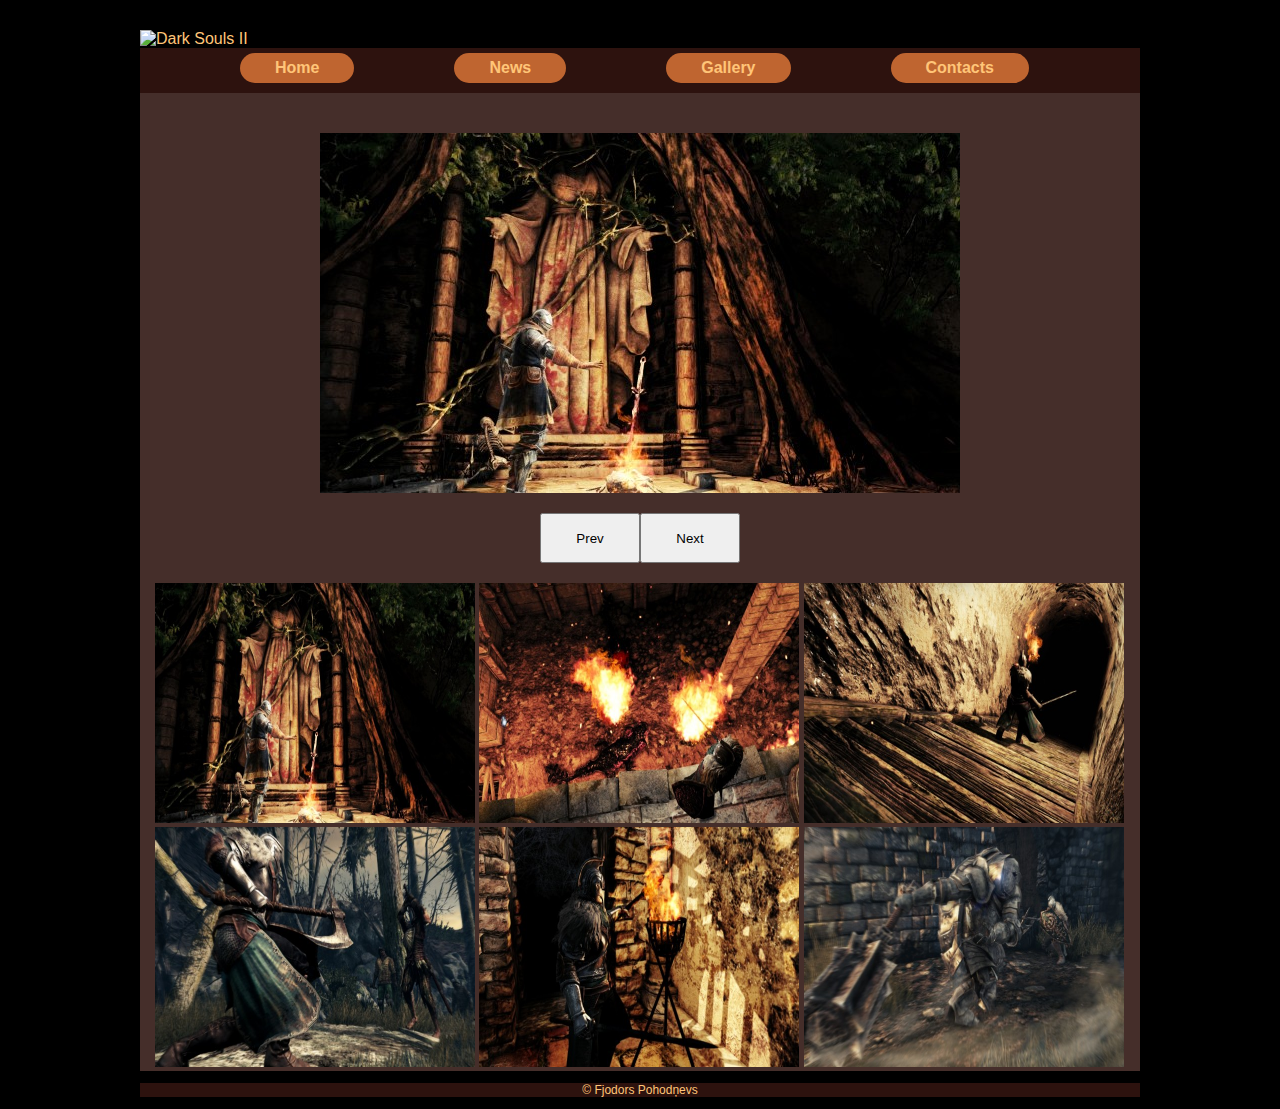
==== Gallery.html @ b68dcf0e "First commit for website" ====
<!DOCTYPE html>

<html>
<head>
<meta charset="UTF-8">
<title>Dark Souls II Fansite</title>
<link rel="stylesheet" type="text/css" href="bash.css"/>
<script src="jquery-2.0.2.js"></script>
<script src="script.js"></script>
</head>
<body>
    <section id="main">
        <header>
            <div class="dontPrint" id="logo">
                <img alt="Dark Souls II" src="ds2logo.jpg" width="1000" height="80" />
            </div>
            <nav>
                <ul class="dontPrint" id="topmenu">
					<li><a href="index.html">Home</a></li>
                    <li><a href="news.html">News</a></li>
                    <li><a href="Gallery.html">Gallery</a></li>
                    <li><a href="Contacts.html">Contacts</a></li>
                </ul>
            </nav>
        </header>
		
		<a href="#" class="scrollup">Scroll</a>
		
		<article id="main">
		
			
			<div id="slideshow">
				<img src="ds0.jpg"  name="slideImage">
				<button class="dontPrint" id="prev">Prev</button>
				<button class="dontPrint" id="next">Next</button>
			</div>
			
			
			<div id="gallery">
					<img alt="" src="ds0.jpg" id="img0"/>
					<img alt="" src="ds1.jpg" id="img1"/>
					<img alt="" src="ds2.jpg" id="img2"/>
					<img alt="" src="ds3.jpg" id="img3"/>
					<img alt="" src="ds4.jpg" id="img4"/>
					<img alt="" src="ds5.jpg" id="img5"/>
			</div>
			
		
		</article>
		
	</section>
	<footer>
        <p>&copy; Fjodors Pohodņevs</p>
    </footer>
</body>
</html>
---- bash.css ----
﻿body
{
	background-color:black;
	background-repeat:no-repeat;
	background-attachment:fixed;
	background-position:center top; 
	font-family:"Arial", sans-serif;
	font-size:16px;
	color:#FFC578;
	padding:0;
	margin:0;
}

#logo img{
	height:80px; 
	width:1000px; 
}

#main 
{ 
	width:1000px;
	margin:auto;
	padding-top: 30px;
}

/*********************************Home Begin***************************************/

aside{
    width:200px;
    float:right;
    padding: 0px 5px 10px 20px;
}

#slideshowhome { 
    margin: 10px auto 0 -260px; 
    position: relative; 
    width: 250px; 
    height: 160px; 
    padding: 100px; 
    box-shadow: 0 0 20px rgba(0,0,0,0.4); 
}

#slideshowhome  div { 
    position: absolute; 
    top: 10px; 
    left: 10px; 
    right: 10px; 
    bottom: 10px; 
}

#slideshowhome  img { 
    height:280px;
	width:430px;
}

#slideshowhome  a:link{ 
    text-decoration:none;
	font-weight:bold
}

/*********************************Home end***************************************/


/***************** Menu Begin****************************************************/

#topmenu a:link 
{
	text-decoration:none;
	color:#FFC578;
	font-weight:bold
} 
   


ul#topmenu 
{
	padding:0;
	margin:0;
	background-color:#2D120E;
	overflow:auto;
}

ul#topmenu li 
{
	list-style-type:none;
	float:left;
	line-height:30px;
	margin: 5px 0px 10px 100px;
	padding: 0px 35px 0px 35px;
	border-radius: 30px;
	background-color:#BF6530;
    
}

#topmenu a:visited 
{
	color:#FFC578;
} 


#topmenu li:hover
{
	text-decoration:underline;
	box-shadow: 5px 5px 3px #A63E00;
} 


/*************************Menu End****************************************/

/************************Article Begin*************************************/
article
{
	background:#452E2A;
	padding:0;
}

article img {
    height:350px;
    width:530px;
}

.news img {
    height:350px;
    width:530px;
	padding-left: 20px;	
}


article h1
{
	color:#FF9200;
	padding-left: 20px;
}

article p
{
	line-height:1.4em;
	padding-left: 20px;
}

article  a:link
{
	color:#FFA042;
} 

article  a:visited 
{
	color:#FFA042;
} 

/***********show/hide***************/
.button 
{	
	text-decoration:none;
	color:#FFA042;
	padding-left: 20px;
}


/************************Article End*************************************/


/************************Gallery Begin*************************************/

#slideshow img
{
	height:360px;
	width:640px;
	display: block; 
	margin-left: auto; 
	margin-right: auto; 
	margin-top:10px;
	margin-bottom:10px;
}

 #prev 
{
	float:left;
	margin-top:10px;
	margin-left:400px;
	margin-bottom:20px;
	height:50px;
	width:100px;
}

#next
{
	float:right;
	margin-top:10px;
	margin-right:400px;
	margin-bottom:20px;	
	height:50px;
	width:100px;
}


#slideshow  a
{
	text-decoration:none;
	color:black;
	font-weight:bold;
} 

#gallery{
	
	margin-top:10px;
	margin-bottom:10px;
	width: 970px;
	margin-left: auto;
	margin-right: auto;
	
}


#gallery img {
    height:240px;
    width:320px; 
	text-align:center;
}


#gallery img:hover {
    height:236px;
    width:316px;
	border: 2px solid #FF9200; 
}


/************************Gallery End*************************************/



.scrollup{
    width:200px;
    height:200px;
    opacity:0.3;
    position:fixed;
    bottom:-100px;
    right:-10px;
    display:none;
    text-indent:-9999px;
    background: url('top.png') no-repeat;
}

/************************Footer Begin************************************/
	
footer
{
	padding:0;
	margin:0 auto;
	text-align: center;
	width:1000px;
	background-color:#2D120E;
	font-family:"sans-serif",Arial;
	font-size:12px;

}

/************************Footer end*************************************/

@media print 
{
	.dontPrint 
	{
		display:none;
	}
}
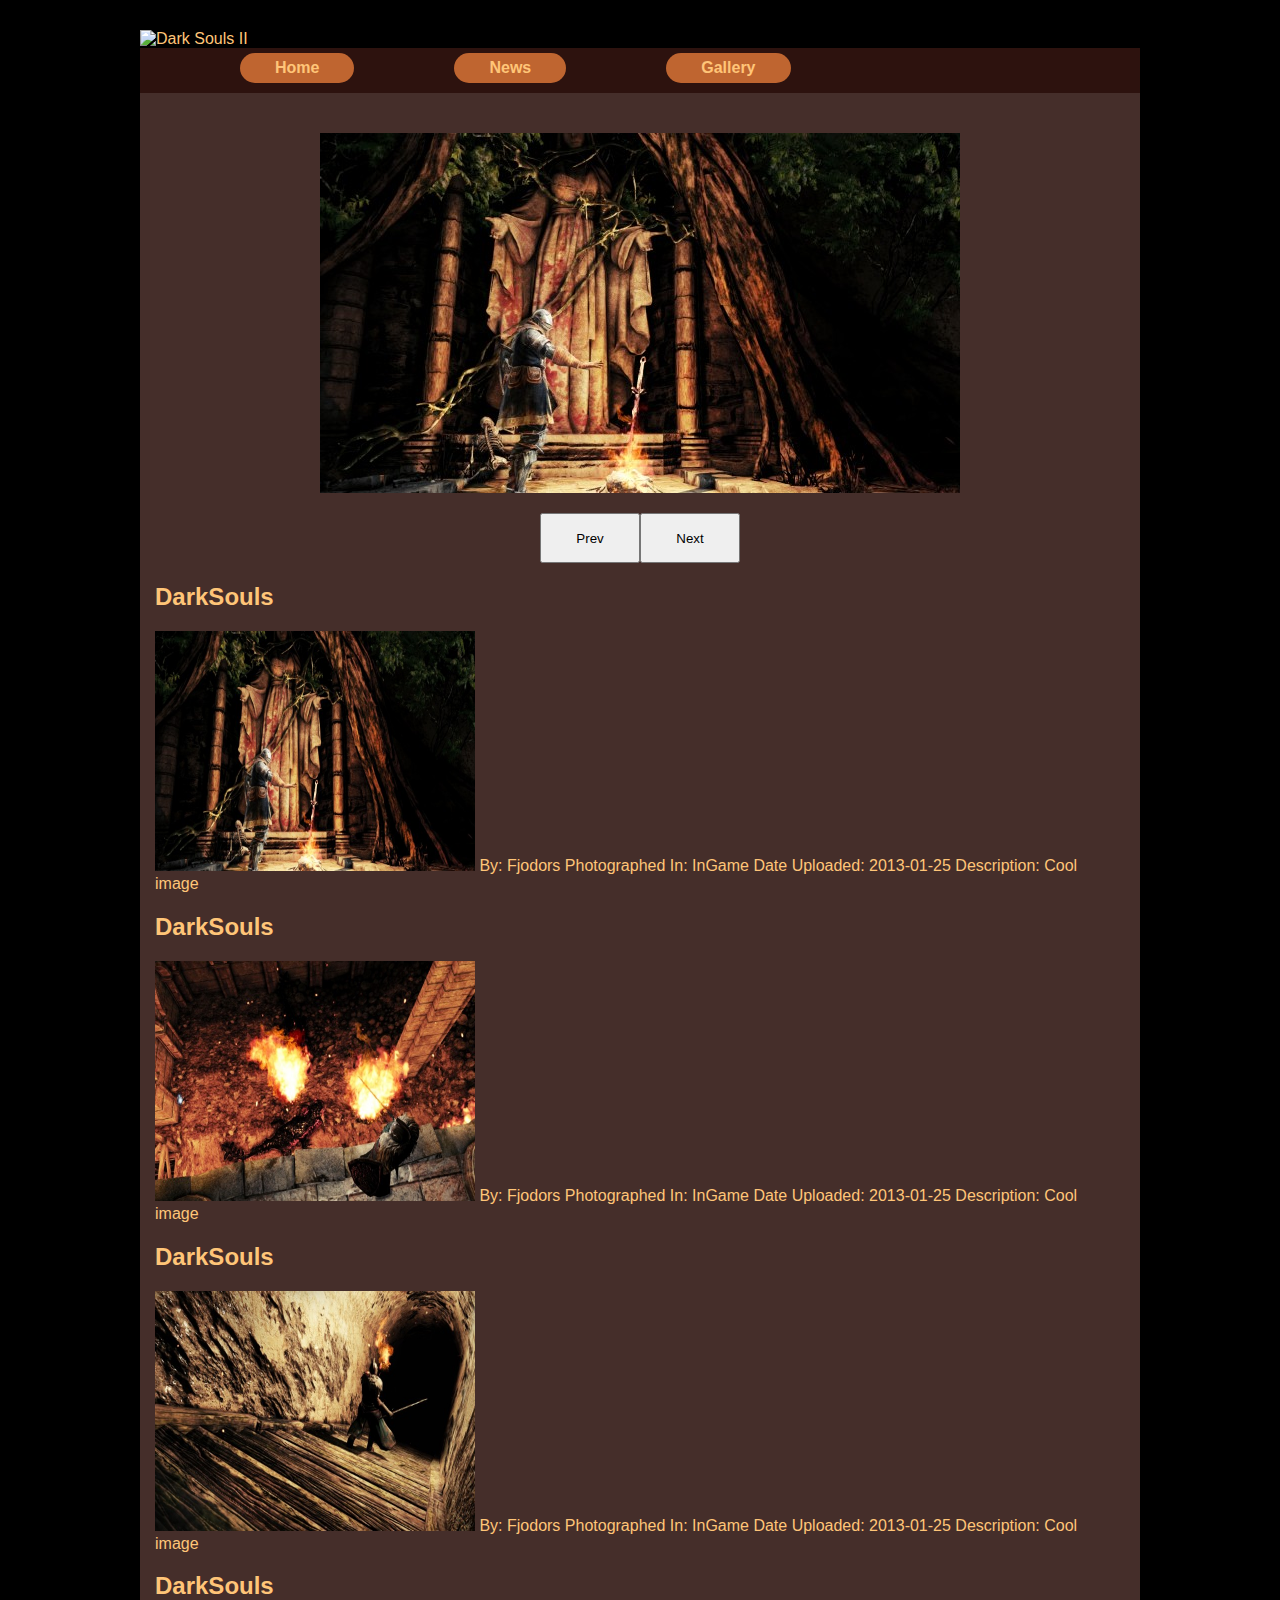
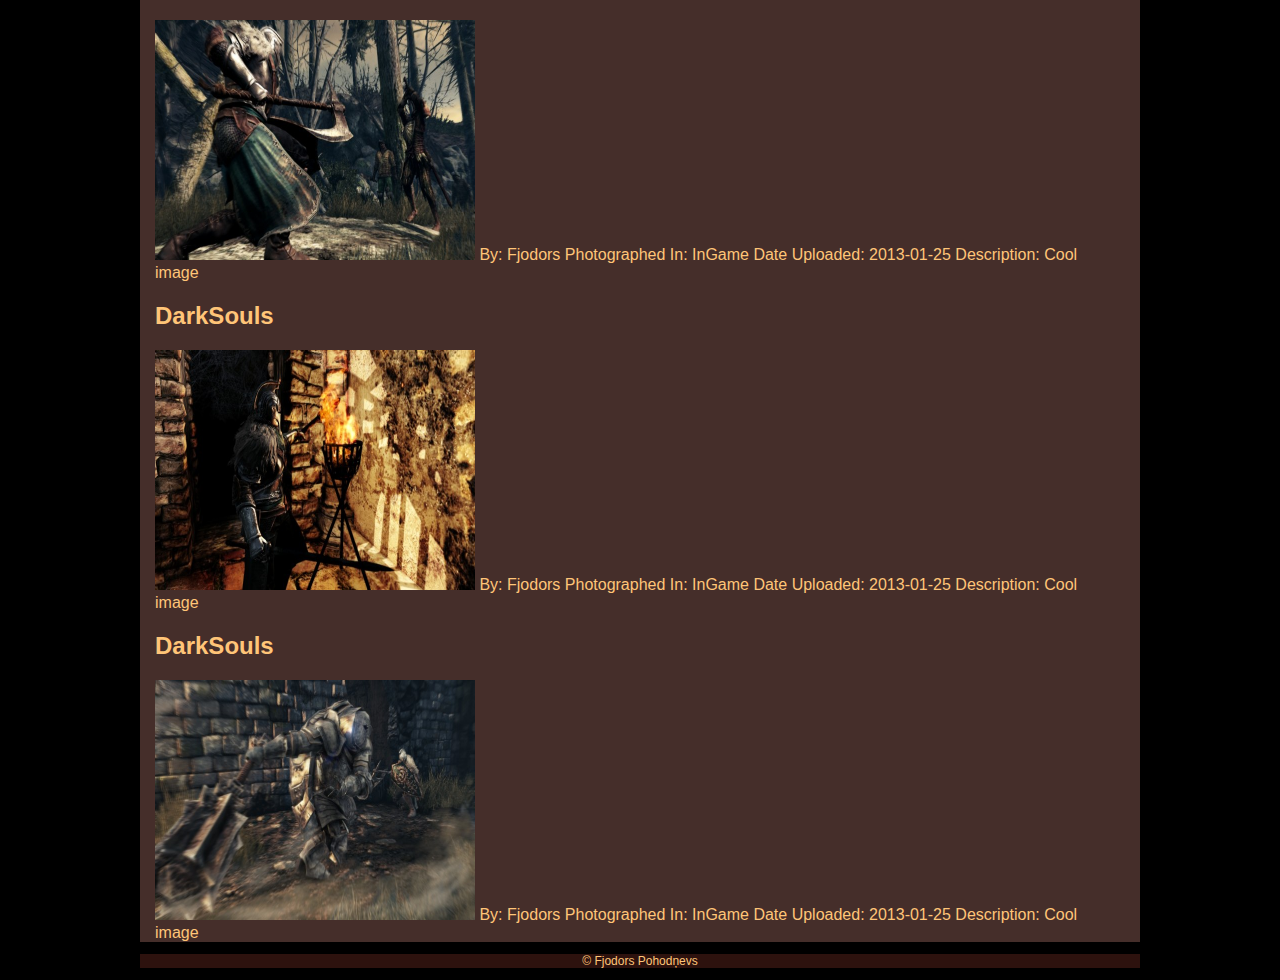
==== commit 081f1c13: "Added schema.org objects" ====
--- a/Gallery.html
+++ b/Gallery.html
@@ -19,7 +19,6 @@
 					<li><a href="index.html">Home</a></li>
                     <li><a href="news.html">News</a></li>
                     <li><a href="Gallery.html">Gallery</a></li>
-                    <li><a href="Contacts.html">Contacts</a></li>
                 </ul>
             </nav>
         </header>
@@ -37,12 +36,57 @@
 			
 			
 			<div id="gallery">
-					<img alt="" src="ds0.jpg" id="img0"/>
-					<img alt="" src="ds1.jpg" id="img1"/>
-					<img alt="" src="ds2.jpg" id="img2"/>
-					<img alt="" src="ds3.jpg" id="img3"/>
-					<img alt="" src="ds4.jpg" id="img4"/>
-					<img alt="" src="ds5.jpg" id="img5"/>
+
+					<div itemscope itemtype="http://schema.org/ImageObject">
+					   <h2 itemprop="name">DarkSouls</h2>
+					   <img src="ds0.jpg" itemprop="contentURL" id="img0" />
+					     By: <span itemprop="author">Fjodors</span>
+					     Photographed In: <span itemprop="contentLocation">InGame</span>
+					     Date Uploaded: <meta itemprop="datePublished" content="Jan 25, 2013">2013-01-25
+					     Description: <span itemprop="description">Cool image</span>
+					</div>
+
+					<div itemscope itemtype="http://schema.org/ImageObject">
+					   <h2 itemprop="name">DarkSouls</h2>
+					   <img src="ds1.jpg" itemprop="contentURL" id="img1" />
+					     By: <span itemprop="author">Fjodors</span>
+					     Photographed In: <span itemprop="contentLocation">InGame</span>
+					     Date Uploaded: <meta itemprop="datePublished" content="Jan 25, 2013">2013-01-25
+					     Description: <span itemprop="description">Cool image</span>
+					</div>
+					<div itemscope itemtype="http://schema.org/ImageObject">
+					   <h2 itemprop="name">DarkSouls</h2>
+					   <img src="ds2.jpg" itemprop="contentURL" id="img2" />
+					     By: <span itemprop="author">Fjodors</span>
+					     Photographed In: <span itemprop="contentLocation">InGame</span>
+					     Date Uploaded: <meta itemprop="datePublished" content="Jan 25, 2013">2013-01-25
+					     Description: <span itemprop="description">Cool image</span>
+					</div>
+					<div itemscope itemtype="http://schema.org/ImageObject">
+					   <h2 itemprop="name">DarkSouls</h2>
+					   <img src="ds3.jpg" itemprop="contentURL" id="img3" />
+					     By: <span itemprop="author">Fjodors</span>
+					     Photographed In: <span itemprop="contentLocation">InGame</span>
+					     Date Uploaded: <meta itemprop="datePublished" content="Jan 25, 2013">2013-01-25
+					     Description: <span itemprop="description">Cool image</span>
+					</div>
+					<div itemscope itemtype="http://schema.org/ImageObject">
+					   <h2 itemprop="name">DarkSouls</h2>
+					   <img src="ds4.jpg" itemprop="contentURL" id="img4" />
+					     By: <span itemprop="author">Fjodors</span>
+					     Photographed In: <span itemprop="contentLocation">InGame</span>
+					     Date Uploaded: <meta itemprop="datePublished" content="Jan 25, 2013">2013-01-25
+					     Description: <span itemprop="description">Cool image</span>
+					</div>
+
+					<div itemscope itemtype="http://schema.org/ImageObject">
+					   <h2 itemprop="name">DarkSouls</h2>
+					   <img src="ds5.jpg" itemprop="contentURL" id="img5" />
+					     By: <span itemprop="author">Fjodors</span>
+					     Photographed In: <span itemprop="contentLocation">InGame</span>
+					     Date Uploaded: <meta itemprop="datePublished" content="Jan 25, 2013">2013-01-25
+					     Description: <span itemprop="description">Cool image</span>
+					</div>
 			</div>
 			
 		
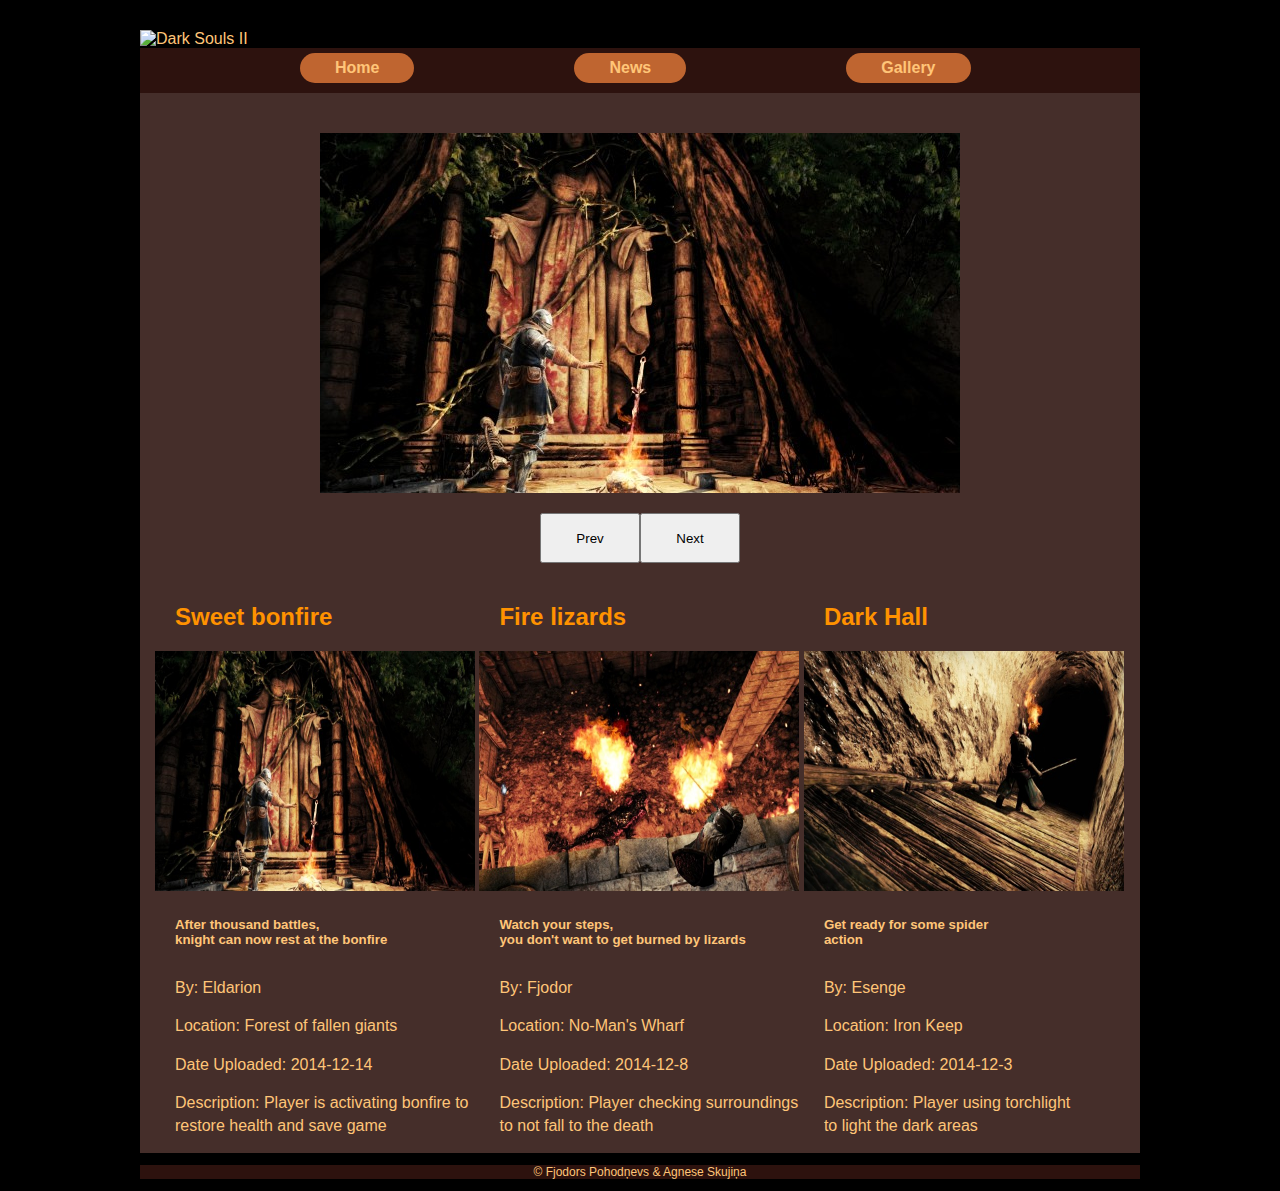
==== commit 2556779c: "Latest fixed for webpage" ====
--- a/Gallery.html
+++ b/Gallery.html
@@ -35,58 +35,37 @@
 			</div>
 			
 			
-			<div id="gallery">
+			<div id="gallery" >
 
-					<div itemscope itemtype="http://schema.org/ImageObject">
-					   <h2 itemprop="name">DarkSouls</h2>
+					<div class="picture" itemscope itemtype="http://schema.org/ImageObject">
+					   <h2 itemprop="name">Sweet bonfire</h2>
 					   <img src="ds0.jpg" itemprop="contentURL" id="img0" />
-					     By: <span itemprop="author">Fjodors</span>
-					     Photographed In: <span itemprop="contentLocation">InGame</span>
-					     Date Uploaded: <meta itemprop="datePublished" content="Jan 25, 2013">2013-01-25
-					     Description: <span itemprop="description">Cool image</span>
+					   <h5><span itemprop="caption">After thousand battles,<br> knight can now rest at the bonfire</span></h5>
+					     <p>By: <span itemprop="author">Eldarion</span></p>
+					      <p>Location: <span itemprop="contentLocation">Forest of fallen giants</span></p>
+					      <p>Date Uploaded: <meta itemprop="datePublished" content="Jan 25, 2013">2014-12-14</p>
+					      <p>Description: <span itemprop="description">Player is activating bonfire to<br> restore health and save game</span></p>
 					</div>
 
-					<div itemscope itemtype="http://schema.org/ImageObject">
-					   <h2 itemprop="name">DarkSouls</h2>
+					<div class="picture" itemscope itemtype="http://schema.org/ImageObject">
+					   <h2 itemprop="name">Fire lizards</h2>
 					   <img src="ds1.jpg" itemprop="contentURL" id="img1" />
-					     By: <span itemprop="author">Fjodors</span>
-					     Photographed In: <span itemprop="contentLocation">InGame</span>
-					     Date Uploaded: <meta itemprop="datePublished" content="Jan 25, 2013">2013-01-25
-					     Description: <span itemprop="description">Cool image</span>
+					   <h5><span itemprop="caption">Watch your steps,<br> you don't want to get burned by lizards</span></h5>
+					    <p>By: <span itemprop="author">Fjodor</span></p>
+					      <p>Location: <span itemprop="contentLocation">No-Man's Wharf</span></p>
+					      <p>Date Uploaded: <meta itemprop="datePublished" content="Jan 25, 2013">2014-12-8</p>
+					      <p>Description: <span itemprop="description">Player checking surroundings<br> to not fall to the death</span></p>
 					</div>
-					<div itemscope itemtype="http://schema.org/ImageObject">
-					   <h2 itemprop="name">DarkSouls</h2>
+					<div  class="picture" itemscope itemtype="http://schema.org/ImageObject">
+					   <h2 itemprop="name">Dark Hall</h2>
 					   <img src="ds2.jpg" itemprop="contentURL" id="img2" />
-					     By: <span itemprop="author">Fjodors</span>
-					     Photographed In: <span itemprop="contentLocation">InGame</span>
-					     Date Uploaded: <meta itemprop="datePublished" content="Jan 25, 2013">2013-01-25
-					     Description: <span itemprop="description">Cool image</span>
+					   <h5><span itemprop="caption">Get ready for some spider<br> action</span></h5>
+					       <p>By: <span itemprop="author">Esenge</span></p>
+					      <p>Location: <span itemprop="contentLocation">Iron Keep</span></p>
+					      <p>Date Uploaded: <meta itemprop="datePublished" content="Jan 25, 2013">2014-12-3</p>
+					      <p>Description: <span itemprop="description">Player using torchlight<br> to light the dark areas</span></p>
 					</div>
-					<div itemscope itemtype="http://schema.org/ImageObject">
-					   <h2 itemprop="name">DarkSouls</h2>
-					   <img src="ds3.jpg" itemprop="contentURL" id="img3" />
-					     By: <span itemprop="author">Fjodors</span>
-					     Photographed In: <span itemprop="contentLocation">InGame</span>
-					     Date Uploaded: <meta itemprop="datePublished" content="Jan 25, 2013">2013-01-25
-					     Description: <span itemprop="description">Cool image</span>
-					</div>
-					<div itemscope itemtype="http://schema.org/ImageObject">
-					   <h2 itemprop="name">DarkSouls</h2>
-					   <img src="ds4.jpg" itemprop="contentURL" id="img4" />
-					     By: <span itemprop="author">Fjodors</span>
-					     Photographed In: <span itemprop="contentLocation">InGame</span>
-					     Date Uploaded: <meta itemprop="datePublished" content="Jan 25, 2013">2013-01-25
-					     Description: <span itemprop="description">Cool image</span>
-					</div>
-
-					<div itemscope itemtype="http://schema.org/ImageObject">
-					   <h2 itemprop="name">DarkSouls</h2>
-					   <img src="ds5.jpg" itemprop="contentURL" id="img5" />
-					     By: <span itemprop="author">Fjodors</span>
-					     Photographed In: <span itemprop="contentLocation">InGame</span>
-					     Date Uploaded: <meta itemprop="datePublished" content="Jan 25, 2013">2013-01-25
-					     Description: <span itemprop="description">Cool image</span>
-					</div>
+				
 			</div>
 			
 		
@@ -94,7 +73,7 @@
 		
 	</section>
 	<footer>
-        <p>&copy; Fjodors Pohodņevs</p>
+        <p>&copy; Fjodors Pohodņevs & Agnese Skujiņa</p>
     </footer>
 </body>
 </html>--- a/bash.css
+++ b/bash.css
@@ -85,7 +85,7 @@
 	list-style-type:none;
 	float:left;
 	line-height:30px;
-	margin: 5px 0px 10px 100px;
+	margin: 5px 0px 10px 160px;
 	padding: 0px 35px 0px 35px;
 	border-radius: 30px;
 	background-color:#BF6530;
@@ -130,6 +130,18 @@
 {
 	color:#FF9200;
 	padding-left: 20px;
+}
+
+article h2
+{
+	color:#FF9200;
+	padding-left: 20px;
+}
+
+article h4
+{
+	padding-left: 20px;
+	padding-bottom: 20px;	
 }
 
 article p
@@ -204,7 +216,6 @@
 #gallery{
 	
 	margin-top:10px;
-	margin-bottom:10px;
 	width: 970px;
 	margin-left: auto;
 	margin-right: auto;
@@ -223,6 +234,18 @@
     height:236px;
     width:316px;
 	border: 2px solid #FF9200; 
+
+}
+
+
+.picture{
+      display:inline-block
+     
+}
+
+#gallery h5{
+	padding-left: 20px;
+	margin-bottom:30px;
 }
 
 
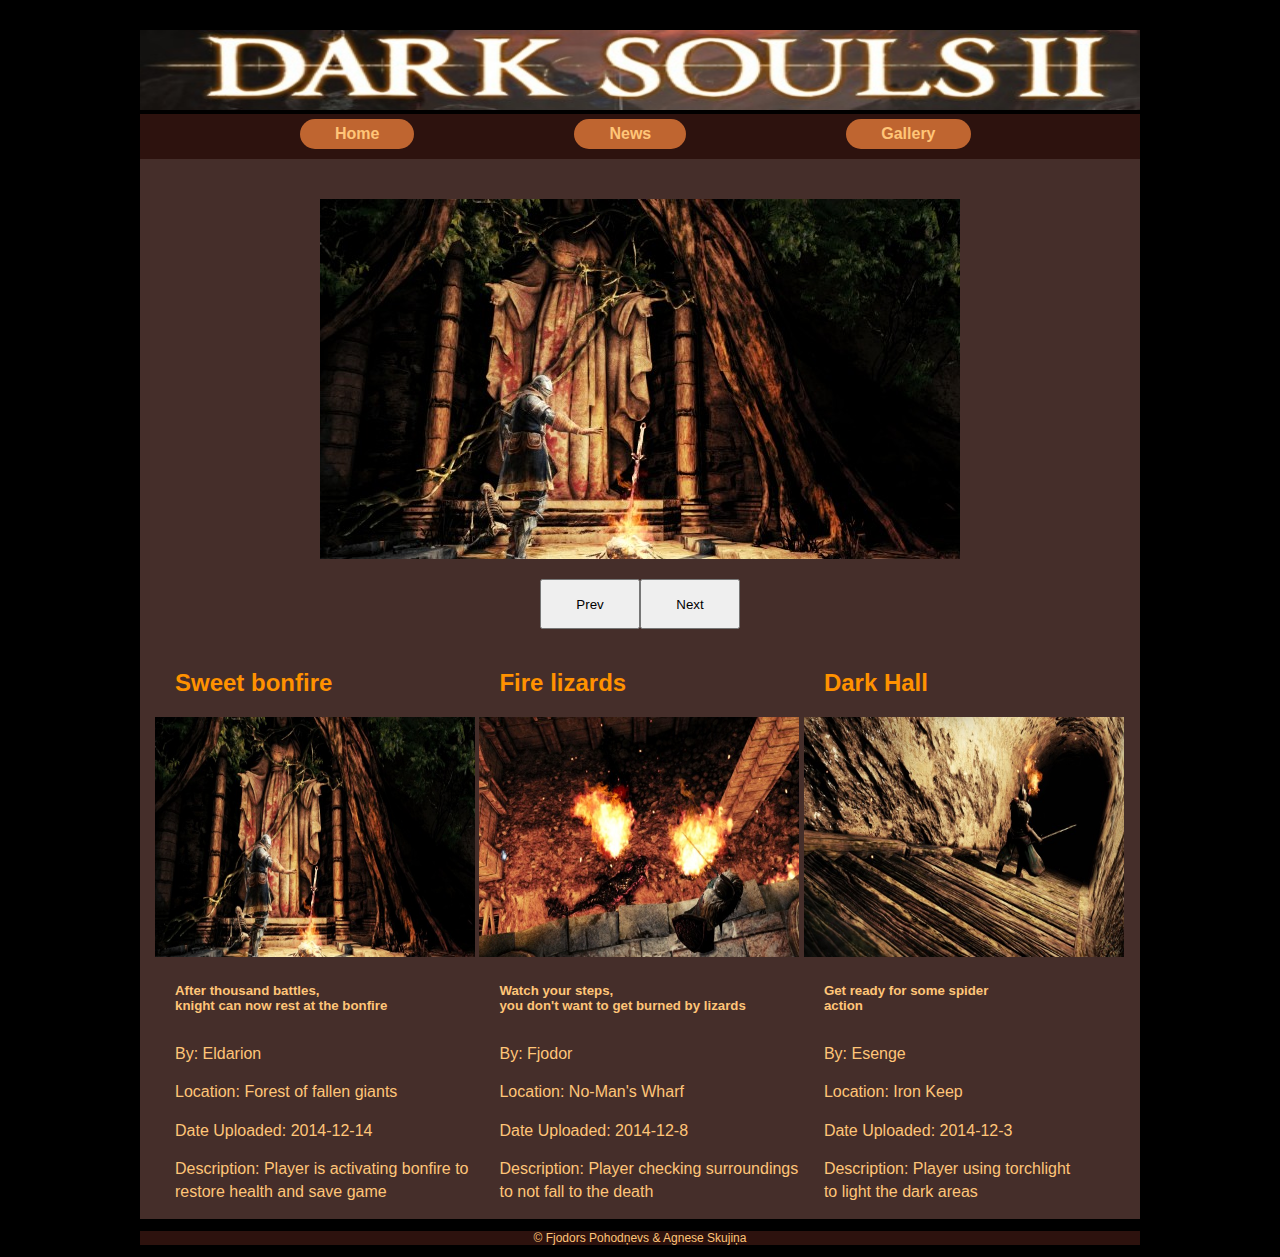
==== commit 80308409: "Fix for the banner image" ====
--- a/Gallery.html
+++ b/Gallery.html
@@ -12,7 +12,7 @@
     <section id="main">
         <header>
             <div class="dontPrint" id="logo">
-                <img alt="Dark Souls II" src="ds2logo.jpg" width="1000" height="80" />
+                <img alt="Dark Souls II" src="DS2logo.jpg" width="1000" height="80" />
             </div>
             <nav>
                 <ul class="dontPrint" id="topmenu">
